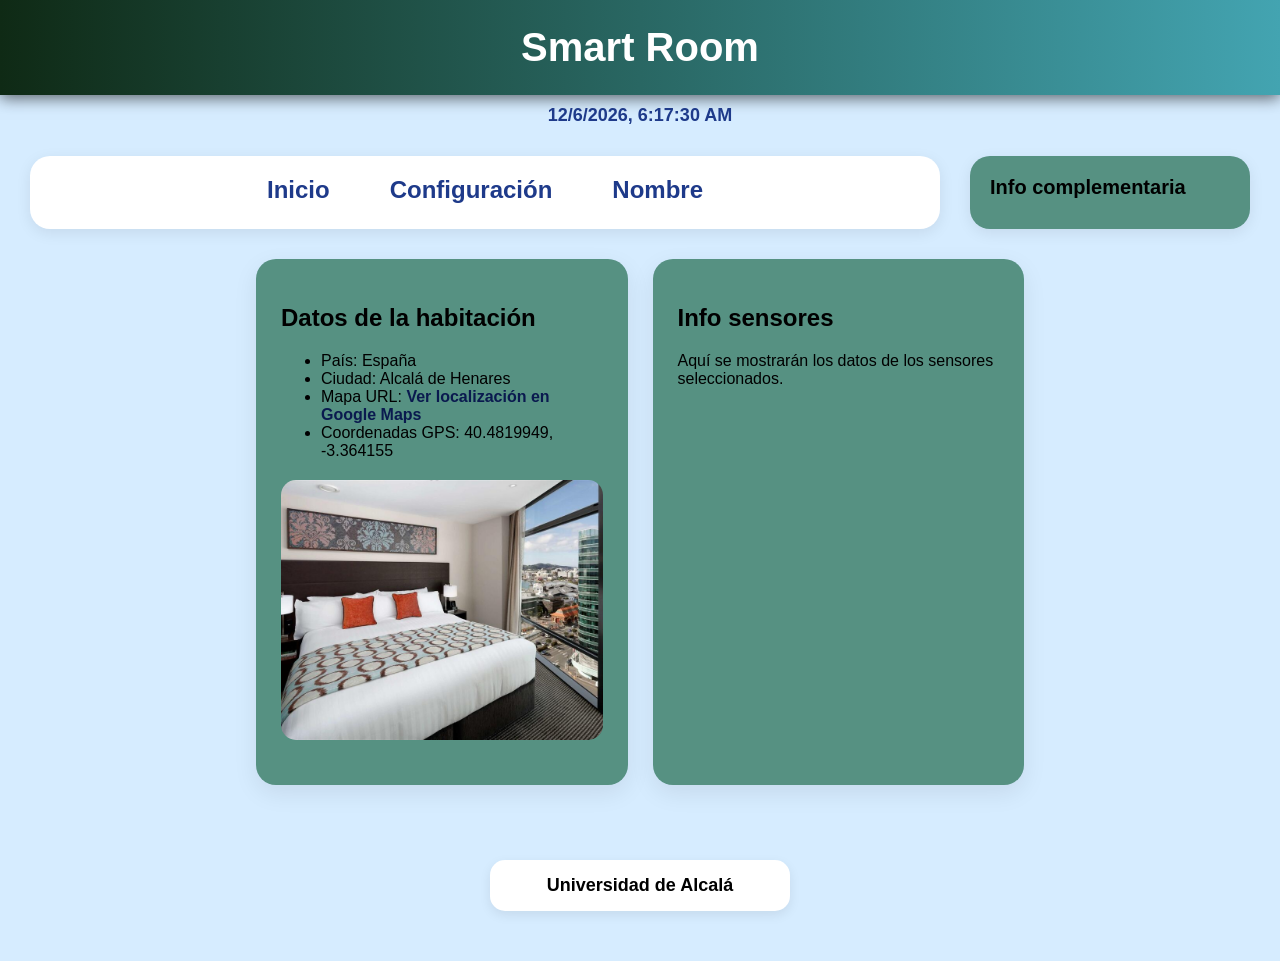
==== index.html @ 9e691ac7 "inicio P2" ====
<!DOCTYPE html>
<html lang="es">
<head>
    <meta charset="UTF-8">
    <meta name="viewport" content="width=device-width, initial-scale=1">
    <title>Smart Room</title>
    <link rel="stylesheet" href="./css/iroom.css">
</head>

<body>
    <header>
        <h1>Smart Room</h1>
    </header>
    <p id="fechaHora"></p>

    <div class="barra">
        <nav aria-label="Menú principal">
            <a href="index.html" class="menu-btn">Inicio</a>
            <a href="config.html" class="menu-btn">Configuración</a>
            <a href="minombre.html" class="menu-btn">Nombre</a>
        </nav>

    <aside>
        <h2>Info complementaria</h2>
        <p id="saludo"></p>
    </aside>
    </div>
    <main class="inicio">
        <section>
            <h2>Datos de la habitación</h2>
            <ul>
                <li>País: España</li>
                <li>Ciudad: Alcalá de Henares</li>
                <li>Mapa URL: <a href="https://www.google.com/maps/place/Alcal%C3%A1+de+Henares,+Madrid/@40.4819949,-3.364155,12z/data=!3m1!4b1!4m6!3m5!1s0xd4228f7c2e7d8d5:0x400bd2ce0c6e0f0!8m2!3d40.4819949!4d-3.364155!16zL20vMDJkZ2E?entry=ttu" target="_blank" rel="noopener noreferrer">Ver localización en Google Maps</a></li>
                <li>Coordenadas GPS: 40.4819949, -3.364155</li>
            </ul>
            <img src="images/imagen2.jpg" alt="Dormitorio con cama doble">
        </section>

        <section>
            <h2>Info sensores</h2>
            <p>Aquí se mostrarán los datos de los sensores seleccionados.</p>
        </section>
    </main>

    <footer>Universidad de Alcalá</footer>



    <script>
        function actualizarFechaHora() {
            document.getElementById("fechaHora").textContent = new Date().toLocaleString();
        }

        actualizarFechaHora();
        setInterval(actualizarFechaHora, 1000);

        function mostrarSaludo() {
            const nombre = localStorage.getItem("fname");
            const saludo = document.getElementById("saludo");
            saludo.textContent = nombre ? "Hola " + nombre + ": Bienvenido a Smart Room.":"";
        }

        mostrarSaludo();
        window.addEventListener("pageshow", mostrarSaludo);
        window.addEventListener("storage", mostrarSaludo);


    </script>
        
</body>
</html>
---- css/iroom.css ----
*{
    font-family: 'Segoe UI', Tahoma, Geneva, Verdana, sans-serif;
    box-sizing: border-box;
}

body{
    background:#d6ecff;
    margin:0;
    padding:0;
}
/*cabecera*/
header{
    background:linear-gradient(90deg, #0f2a15,#43a4b1);

    padding:25px;
    box-shadow:0 3px 15px rgba(0,0,0,0.6);

    text-align:center;
}

h1{
    font-size: 40px;
    font-weight:700;
    color:white;
    margin:0;
}
h2 { 
    font-size: 24px;
    font-weight:600;
}
/*menu*/
nav{
    background: white;

    padding:20px;

    margin:30px;

    border-radius:20px;

    box-shadow:0 4px 15px rgba(0,0,0,0.08);

    display:flex;

    justify-content:center;

    gap:60px;

    font-size:24px;

    font-weight:600;
}
nav a{
    text-decoration:none;
    color:#1e3a8a;
}

.barra {
    display: flex;
    align-items: stretch;
    gap: 30px;
    margin: 30px;
}

.barra nav{
    flex: 1;
    margin: 0;
}

aside{
    width:280px;
    background:rgb(86, 145, 130);
    padding:20px;
    border-radius:20px;
    box-shadow:0 4px 15px rgba(0,0,0,0.08);
}
aside h2,
aside p{
    color:black;
}
aside h2{
 font-size: 20px;
 margin: 0 0 10px;
}
aside p{
    margin:0;
}


main{
    width:60%;
    margin:0 auto;
}

main.inicio{
    display: grid;
    grid-template-columns: 1fr 1fr;
    gap: 25px;
}

section{
    background:rgb(86, 145, 130);
    border-radius:20px;
    padding:25px;
    margin-bottom:25px;
    box-shadow: 0 8px 25px rgba(0,0,0,0.08);
    transition:0.3s;
}


section:hover{
    transform:translateY(-4px);
}
section a{
    color: #0a1a4f;
}
section a:hover{
    color: #312e81;
}

img{
    width:100%;
    max-width:400px;
    height:260px;

    object-fit:cover;

    display:block;
    margin:20px auto;

    border-radius:15px;
}

a{
    color:#2563eb;
    font-weight:600;
    text-decoration:none;
}

a:hover{
    color:#7c3aed;

    text-decoration:underline;
}

a:focus-visible,
button:focus-visible,
input:focus-visible{
    outline:3px solid #f59e0b;
    outline-offset: 3px;
}

label{
    font-weight: 600;
}
input[type="text"],
input[type="password"],
input[type="number"],
input[type="url"],
input[type="file"]{
    display: block;
    width:100%;
    padding:12px;
    border:none;
    border-radius:10px;
    margin-top:8px;
    margin-bottom:15px;
}

input[type="text"],
input[type="password"],
input[type="number"],
input[type="url"]{
    background:#1e293b;
    color:white;
}

input[type="file"]{
    background: #edf2f7;
}
input[type="checkbox"]{
    width: 18px;
    height: 18px;
    margin-right: 8px;
    vertical-align: middle;
}

button,
input[type="submit"]{
    background:linear-gradient(90deg,#4f46e5,#7c3aed);
    color:white;
    border:none;
    padding:14px 30px;
    border-radius:30px;
    cursor:pointer;
    font-weight:bold;
    width:250px;

}
#diferencia{
    font-weight: bold;
}


footer{
    clear:both;
    text-align:center;
    width:300px;
    margin:50px auto;

    background:white;
    padding:15px;

    border-radius:15px;

    box-shadow:0 4px 12px rgba(0,0,0,0.08);

    font-size:18px;
    font-weight:600;
}

/* config.html */

main.config{
    width:80%;
    max-width:1300px;
}
main.config form{
    display:grid;
    grid-template-columns: 1fr 1fr;
    gap: 40px;
    margin: 20px auto;
}
main.config form input[type="submit"]{
    grid-column: 1/3;
    justify-self: center;
}

/*fecha reloj*/
#fechaHora{
    text-align:center;
    font-size:18px;
    font-weight:bold;
    color:#1e3a8a;
    margin-top:10px;
}
.enlace-volver{
    text-align:center;
}

/* MOVIL */

@media(max-width:900px){

    main,
    main.config{
        width: 90%;
        margin: 20px auto;
    }
    .barra{
        flex-direction: column;
        margin:20px;
    }
    aside{
        width:100%;
    }
    main.inicio{
        grid-template-columns:1fr;
    }
    main.config form{
        grid-template-columns: 1fr;
    }
    main.config form input[type="submit"]{
        grid-column: 1;
    }
    nav{
        flex-direction: column;
        align-items: center;
        gap: 15px;
        font-size: 20px;
    }
    h1{
        font-size: 32px;
    }
}
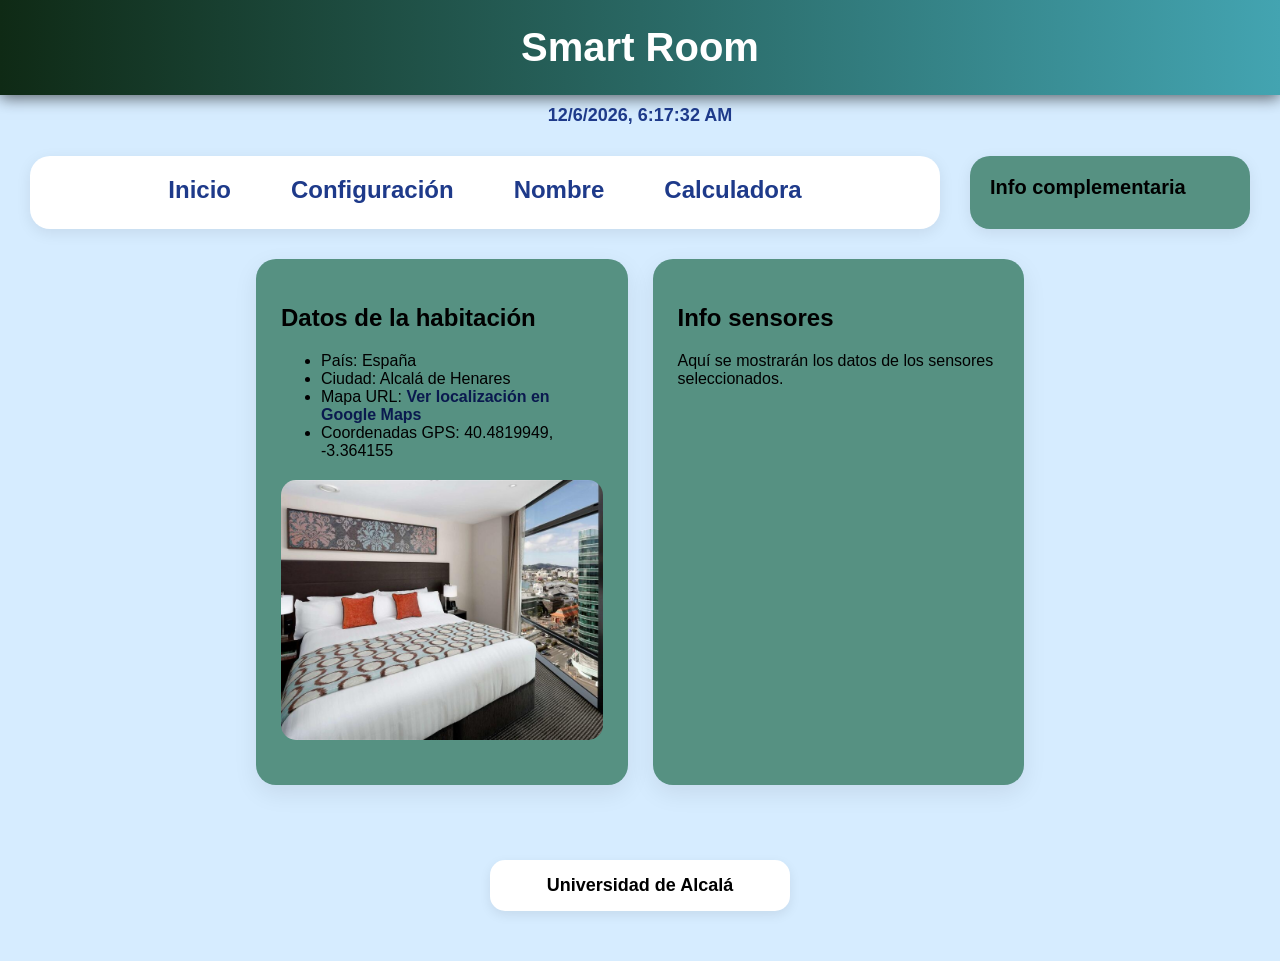
==== commit 66076687: "apartado 4 acabado" ====
--- a/index.html
+++ b/index.html
@@ -18,6 +18,7 @@
             <a href="index.html" class="menu-btn">Inicio</a>
             <a href="config.html" class="menu-btn">Configuración</a>
             <a href="minombre.html" class="menu-btn">Nombre</a>
+            <a href="calculadora.html" class="menu-btn">Calculadora</a>
         </nav>
 
     <aside>
--- a/css/iroom.css
+++ b/css/iroom.css
@@ -284,3 +284,28 @@
     }
 }
 
+.modal{
+    display:none;/*lo esconde*/
+    position:fixed;
+    inset: 0;/*para que ocupe toda la pantalla*/
+    background: rgba(0,0,0,0.5);
+    justify-content: center;
+    align-items: center;
+}
+.modal.visible{
+    display: grid;
+}
+.modal-caja{
+    background: white;
+    padding: 30px;
+    border-radius: 20px;
+    max-width: 400px;
+    width:90%;
+    text-align: center;
+}
+#modal-mensaje{
+    white-space: pre-line;
+}
+.modal-caja button{
+    margin: 5px;
+}
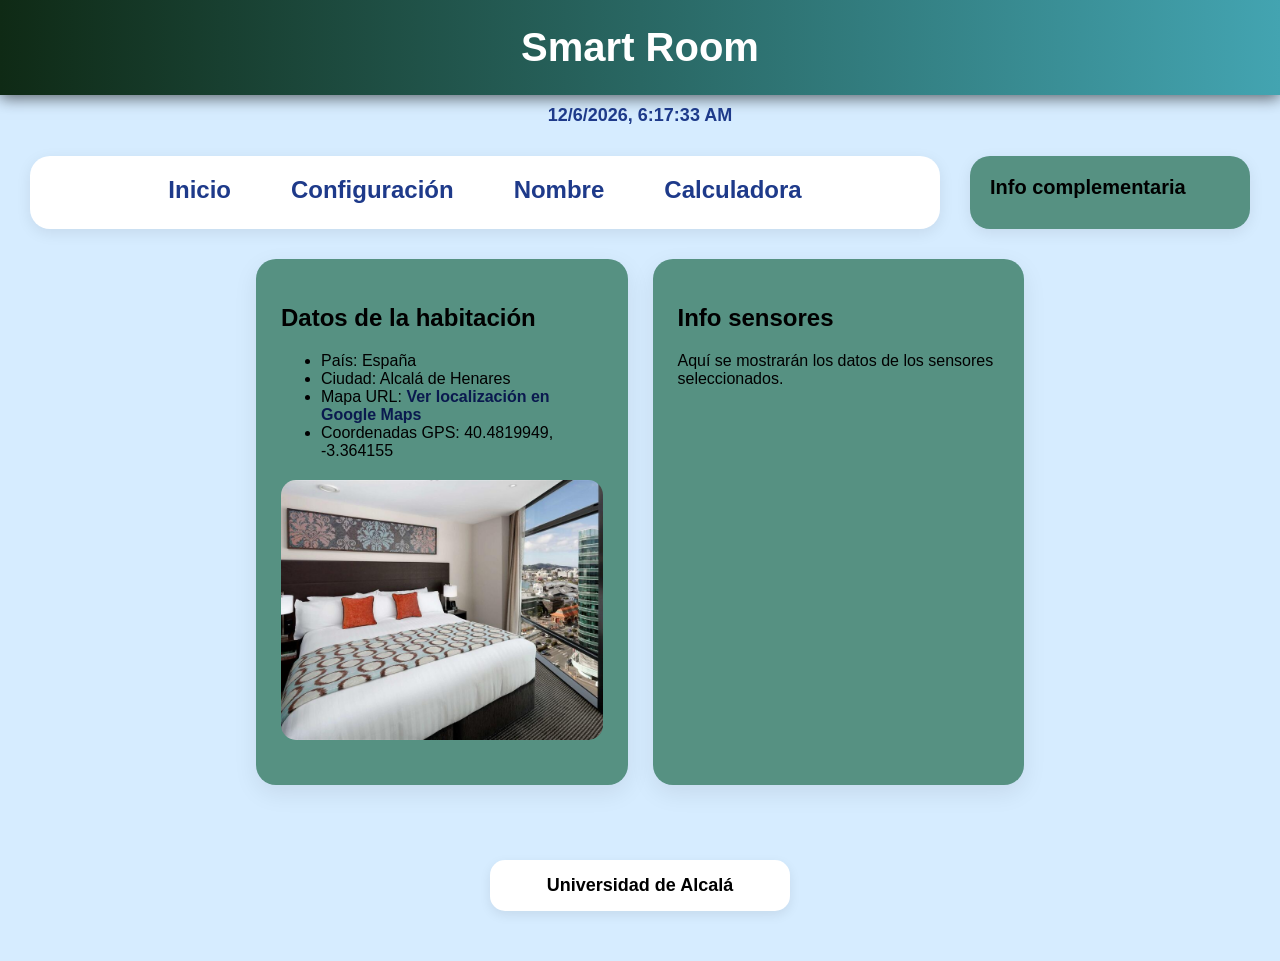
==== commit da5e49ba: "algunas mejoras" ====
--- a/index.html
+++ b/index.html
@@ -30,17 +30,18 @@
         <section>
             <h2>Datos de la habitación</h2>
             <ul>
-                <li>País: España</li>
-                <li>Ciudad: Alcalá de Henares</li>
-                <li>Mapa URL: <a href="https://www.google.com/maps/place/Alcal%C3%A1+de+Henares,+Madrid/@40.4819949,-3.364155,12z/data=!3m1!4b1!4m6!3m5!1s0xd4228f7c2e7d8d5:0x400bd2ce0c6e0f0!8m2!3d40.4819949!4d-3.364155!16zL20vMDJkZ2E?entry=ttu" target="_blank" rel="noopener noreferrer">Ver localización en Google Maps</a></li>
-                <li>Coordenadas GPS: 40.4819949, -3.364155</li>
+                <li>País: <span id="datoPais">España</span></li>
+                <li>Ciudad: <span id="datoCiudad">Alcalá de Henares</span></li>
+                <li>Mapa URL: <a id="datoMapa" href="https://www.google.com/maps/place/Alcal%C3%A1+de+Henares,+Madrid/@40.4819949,-3.364155,12z/data=!3m1!4b1!4m6!3m5!1s0xd4228f7c2e7d8d5:0x400bd2ce0c6e0f0!8m2!3d40.4819949!4d-3.364155!16zL20vMDJkZ2E?entry=ttu" target="_blank" rel="noopener noreferrer">Ver localización en Google Maps</a></li>
+                <li>Coordenadas GPS: <span id="datoGps">40.4819949, -3.364155</span></li>
             </ul>
             <img src="images/imagen2.jpg" alt="Dormitorio con cama doble">
         </section>
 
         <section>
             <h2>Info sensores</h2>
-            <p>Aquí se mostrarán los datos de los sensores seleccionados.</p>
+            <p id="datoSensores">Aquí se mostrarán los datos de los sensores seleccionados.</p>
+            <p id="datoAlertas"></p>
         </section>
     </main>
 
@@ -62,6 +63,40 @@
             saludo.textContent = nombre ? "Hola " + nombre + ": Bienvenido a Smart Room.":"";
         }
 
+        function mostrarConfiguracion() {
+            let config = null;
+            try {
+                config = JSON.parse(localStorage.getItem("configuracion"));
+            } catch (e) {
+                config = null;
+            }
+            if (!config) return;
+
+            if (config.pais) document.getElementById("datoPais").textContent = config.pais;
+            if (config.ciudad) document.getElementById("datoCiudad").textContent = config.ciudad;
+            if (config.gps) document.getElementById("datoGps").textContent = config.gps;
+
+            if (/^https?:\/\//i.test(config.mapa || "")) {
+                document.getElementById("datoMapa").href = config.mapa;
+            }
+
+            const sensores = config.sensores || [];
+            document.getElementById("datoSensores").textContent = sensores.length > 0
+                ? "Sensores activos: " + sensores.join(", ") + "."
+                : "No hay sensores seleccionados.";
+
+            const partes = [];
+            if (config.tempActual !== "") partes.push("Temperatura actual: " + config.tempActual + " °C");
+            if (config.tempMax !== "") partes.push("máxima: " + config.tempMax + " °C");
+            if (config.tempMin !== "") partes.push("mínima: " + config.tempMin + " °C");
+            document.getElementById("datoAlertas").textContent = partes.join(" · ");
+        }
+
+        mostrarConfiguracion();
+        window.addEventListener("pageshow", mostrarConfiguracion);
+
+
+        
         mostrarSaludo();
         window.addEventListener("pageshow", mostrarSaludo);
         window.addEventListener("storage", mostrarSaludo);
--- a/css/iroom.css
+++ b/css/iroom.css
@@ -308,4 +308,133 @@
 }
 .modal-caja button{
     margin: 5px;
+}
+        
+        .calculadora, .calculadora * {
+            box-sizing: border-box;
+        }
+
+        .calculadora {
+            width: 100%;
+            max-width: 390px;
+            margin: 20px auto;
+            padding: 20px;
+            background-color: #222222;
+            border-radius: 12px;
+            box-shadow: 0 4px 15px rgba(0,0,0,0.4);
+            color: white;
+        }
+
+        .pantalla {
+            width: 100%;
+            background-color: #000000;
+            color: #00ffcc;
+            padding: 15px;
+            font-size: 1.5em;
+            text-align: right;
+            border-radius: 6px;
+            margin-bottom: 15px;
+            min-height: 55px;
+            word-break: break-all;
+            display: flex;
+            justify-content: space-between;
+            align-items: center;
+        }
+
+        .pantalla .unidad {
+            font-size: 0.75em;
+            color: #ffcc00;
+            margin-left: 10px;
+        }
+
+        .botonera {
+            display: grid;
+            grid-template-columns: repeat(4, 1fr);
+            gap: 8px;
+            width: 100%;
+        }
+
+        .botonera button {
+            width: 100% !important;
+            height: 48px !important;
+            font-size: 1.1em !important;
+            font-weight: bold !important;
+            border: none !important;
+            border-radius: 6px !important;
+            cursor: pointer;
+            background-color: #444444 !important;
+            color: white !important;
+            margin: 0 !important;
+            padding: 0 !important;
+        }
+
+        .botonera button:hover {
+            background-color: #666666 !important;
+        }
+
+        .botonera button.operador {
+            background-color: #f39c12 !important;
+        }
+
+        .botonera button.operador:hover {
+            background-color: #d68910 !important;
+        }
+
+        .botonera button.limpiar {
+            background-color: #e74c3c !important;
+        }
+
+        .botonera button.limpiar:hover {
+            background-color: #c0392b !important;
+        }
+
+        .seccion-conversion {
+            margin-top: 12px;
+            display: grid;
+            grid-template-columns: repeat(3, 1fr);
+            gap: 8px;
+            width: 100%;
+        }
+
+        .seccion-conversion button {
+            width: 100% !important;
+            padding: 10px 2px !important;
+            font-size: 0.85em !important;
+            background-color: #2980b9 !important;
+            color: white !important;
+            border: none !important;
+            border-radius: 6px !important;
+            cursor: pointer;
+            margin: 0 !important;
+        }
+
+        .seccion-conversion button:hover {
+            background-color: #978689 !important;
+        }
+.seccion-calculadora{
+    width:100%;
+    display:flex;
+    flex-direction:column;
+    align-items:center;
+}
+.botonera button.igual{
+    grid-column: span 2;
+}
+#enlaceMapa{
+    display:none;
+    color:#0066cc;
+}
+#errorGPS{
+    color:red;
+    display:none;
+}
+hr{
+    margin:20px 0;
+}
+.botones-email{
+    margin-top:10px;
+}
+#resultadoEmail{
+    font-weight:bold;
+    margin-top:10px;
 }
